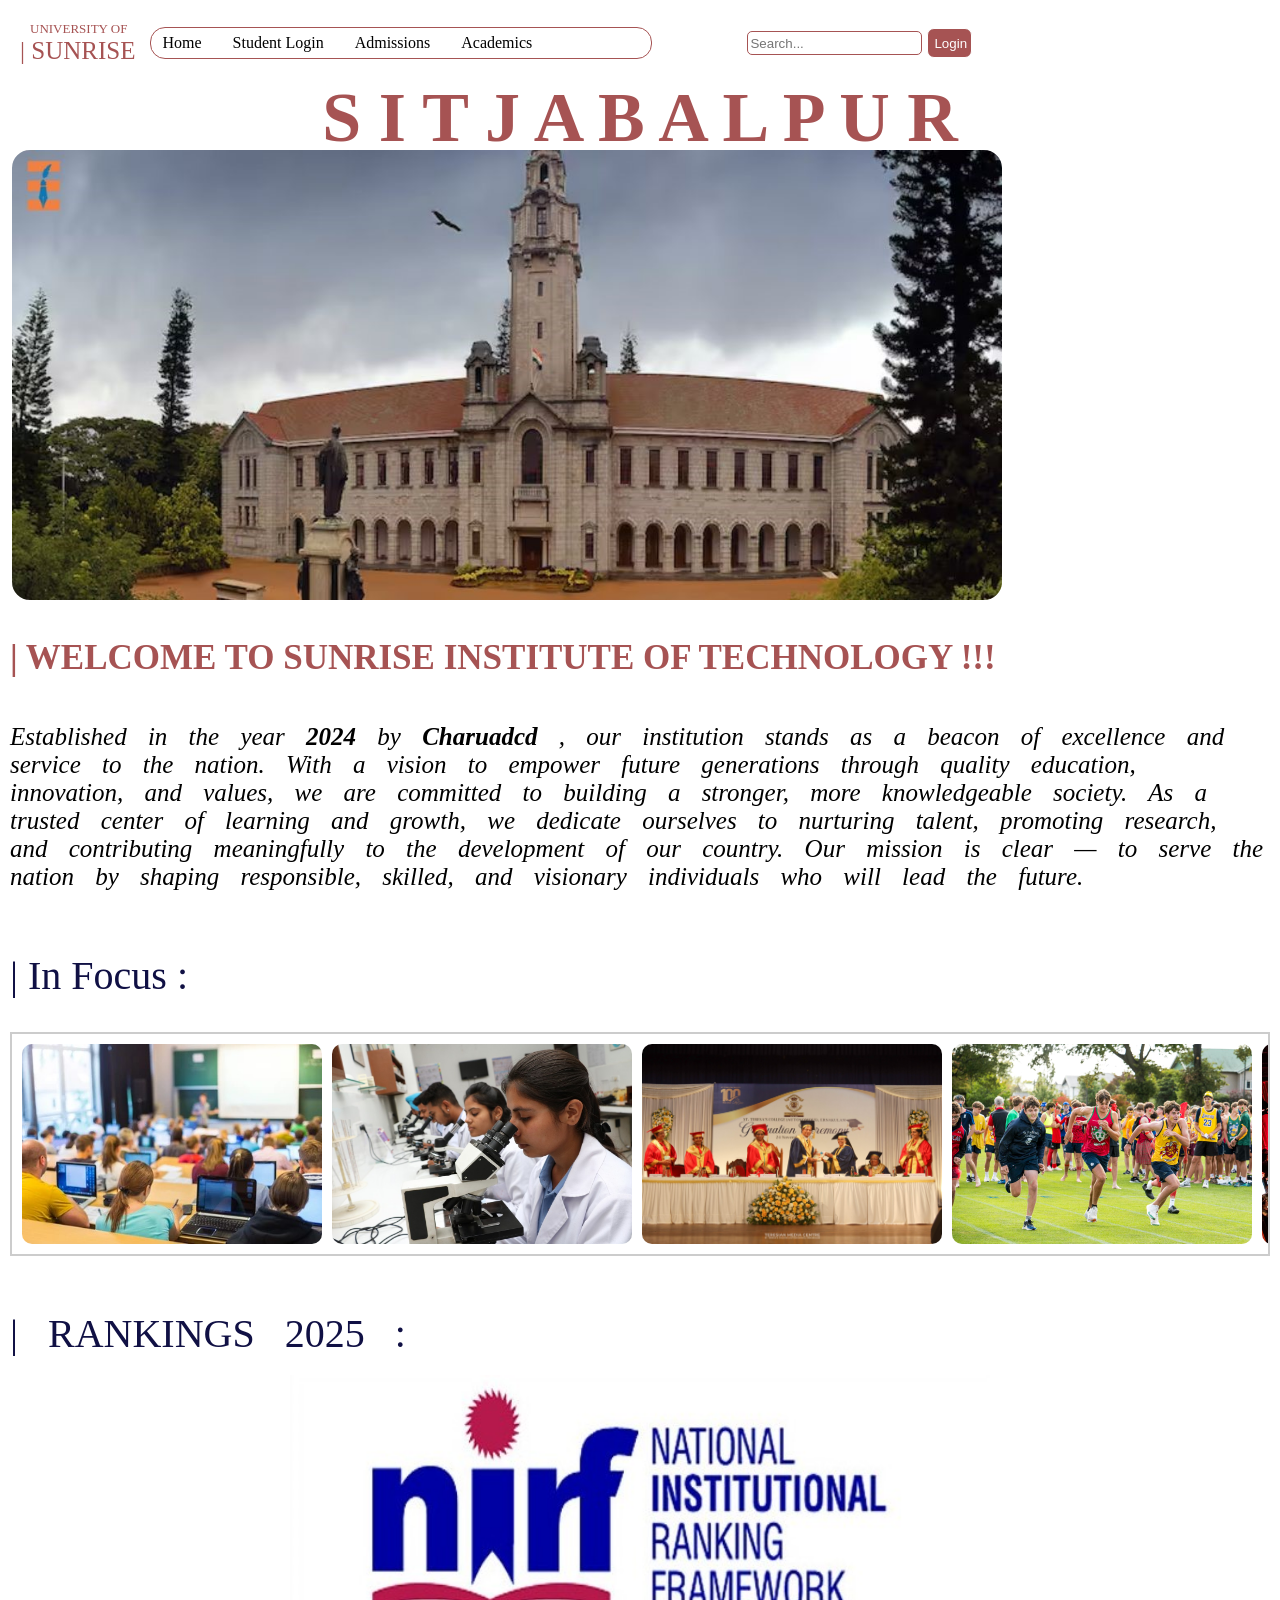
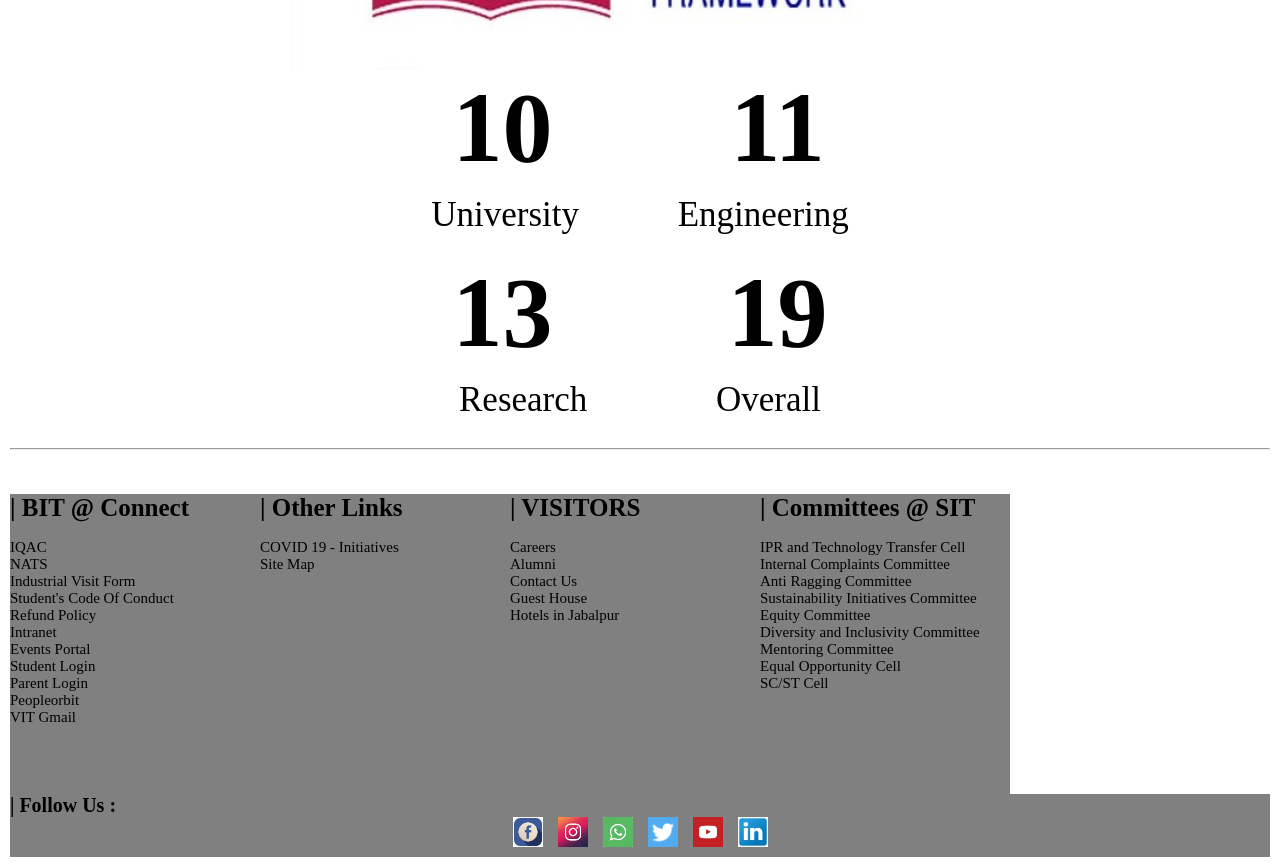
==== index.html @ fe02b5da "Add index.html" ====
<!DOCTYPE html>
<html lang="en">
<head>
    <meta charset="UTF-8">
    <meta name="viewport" content="width=device-width, initial-scale=1.0">
    <title>BIT</title>
    <link rel="stylesheet" href="stylesheet.css">
</head>
<body>
    <div class="main container">
      <div class="navbar-div">

        <div class="UB-div">
          <a>UNIVERSITY OF</a>
          <h>| SUNRISE</h>
        </div>
        
        <div class="hala-div">
          <a href="Content.html">Home</a>
          <a href="loginpage.html">Student Login</a>
          <a href="Admissions.html">Admissions</a>
          <a href="Academics.html">Academics</a>
        </div>
      
        <div class="PL-div">
          <input class="search-div" placeholder="Search...">
          <button>Login</button>
        </div>

      </div>


      <div class="institutename">
        <a class="bit"><b> S I T   </b></a>
        <a class="bit"><b> J A B A L P U R </b></a>
      </div>  

      <div class="bitimg"></div>
      <br><br>

      <a class="welcome"><b>| WELCOME  TO  SUNRISE  INSTITUTE  OF  TECHNOLOGY !!!</b></a>

      <p class="para-one">
            Established in the year <b>2024</b> by <b>Charuadcd</b> , our institution stands as a beacon of excellence and service to the nation. With a vision to empower future generations through quality education, innovation, and values, we are committed to building a stronger, more knowledgeable society. As a trusted center of learning and growth, we dedicate ourselves to nurturing talent, promoting research, and contributing meaningfully to the development of our country. Our mission is clear — to serve the nation by shaping responsible, skilled, and visionary individuals who will lead the future.
      </p>
      <br><br>



      <div class="focus">| In Focus :</div>

      <div class="image-scroller">
          <img src="clg image 4.jpg" alt="image 4">
          <img src="clg image 5.jpg" alt="image 5">
          <img src="image 1.jpg" alt="image 1">
          <img src="image 3.jpg" alt="image 3">
          <img src="image 2.jpg" alt="image 2">
      </div><br><br><br>

      <a class="ranking">| RANKINGS  2025 :</a>
      <br><br>

      <div class="nirf"></div>

      <div class="ranktext">
        <div class="numdiv"><b>10</b></div>
        <div class="numdiv"><b>11</b></div>
      </div>

      <div class="UE">
        University Engineering
      </div>

      <div class="ranktext">
        <div class="numdiv"><b>13</b></div>
        <div class="numdiv"><b>19</b></div>
      </div>

      <div class="RO">
        Research Overall
      </div>
      <hr><br><br>
  
      <div class="footerdiv">
        <div class="one">
          <a class="footerhead"><b>| BIT @ Connect</b></a><br><br>
          IQAC<br>
          NATS<br>
          Industrial Visit Form<br> 
          Student's Code Of Conduct<br>
          Refund Policy<br>
          Intranet<br>
          Events Portal<br>
          Student Login<br>
          Parent Login<br>
          Peopleorbit<br>
          VIT Gmail<br>
        </div>

        <div class="one">
          <a class="footerhead"><b>| Other Links</b></a><br><br>
          COVID 19 - Initiatives<br>
          Site Map<br>
        </div>

        <div class="one">
          <a class="footerhead"><b>| VISITORS</b></a><br><br>
          Careers<br>
          Alumni<br>
          Contact Us<br> 
          Guest House<br>
          Hotels in Jabalpur<br>
        </div>

        <div class="one">
          <a class="footerhead"><b>| Committees @ SIT</b></a><br><br>
          IPR and Technology Transfer Cell<br>
          Internal Complaints Committee<br>
          Anti Ragging Committee<br> 
          Sustainability Initiatives Committee<br>
          Equity Committee<br>
          Diversity and Inclusivity Committee<br>
          Mentoring Committee<br>
          Equal Opportunity Cell<br>
          SC/ST Cell<br>
        </div>
      </div>

      <div class="follow"><b>| Follow Us :</b><br></div>

      <div class="icon-container">
        <img src="facebook flat icon.jpeg" alt="facebook">
        <img src="insta .jpeg" alt="insta">
        <img src="whatsapp .png" alt="whatsapp">
        <img src="twitter .png" alt="twitter">
        <img src="youtube .png" alt="youtube">
        <img src="linkdin .png" alt="linkdin"> 
      </div>
       
        

    </div>
</body>
</html>
---- stylesheet.css ----
body {
    margin-left: 10px;
    margin-right: 10px;
}

.navbar-div {
    height: 70px;
    display: flex;
    flex-direction: row;
    align-items: center;
    gap: 15px;
}

.UB-div {
    display: flex;
    flex-direction: column;
}

.UB-div a {
    margin-left: 20px;
    font-size: 13px;
    color: rgb(166, 83, 83);
}

.UB-div h {
    margin-left: 10px;
    font-size: 25px;
    color: rgb(166, 83, 83);
}

.hala-div {
    height: 30px;
    width: 500px;
    border: 1px solid rgb(166, 83, 83);
    border-radius: 15px;
    display: flex;
    flex-direction: row;
    text-align: center;
    gap: 20px;
}

.hala-div a {
    margin-left: 11px;
    text-decoration: none;
    color: black;
    display: flex;
    align-items: center;
}

.PL-div {
    height: 30px;
    margin-left: 80px;
    display: flex;
    align-items: center;
}

.search-div {
    height: 20px;
    border: 1px solid rgb(166, 83, 83);
    border-radius: 5px;
    display: flex;
    align-items: center;
}

.PL-div button {
    height: 30px;
    width: 45px;
    margin-left: 5px;
    color: white;
    background-color: rgb(166, 83, 83);
    border-radius: 7px;
    border: 1px solid white;
    display: flex;
    align-items: center;
}

.institutename {
    height: 70px;
    background-color: white;
    text-align: center;
}

.bit {
    color: rgb(166, 83, 83);
    font-size: 70px;
    font-style: initial;
}

.bitimg {
    width: 990px;
    height: 450px;
    border-radius: 20px;
    background-image: url("BIT .jpg");
    background-size: cover;
    border: 2px solid white;
}

.para {
    word-spacing: 6px;
    font-size: 15px;
}

.focus {
    height: 80px;
    font-size: 40px;
    color: rgb(16, 16, 68);
}

.image-scroller {
    display: flex;
    overflow-x: auto;
    white-space: nowrap;
    padding: 10px;
    gap: 10px;
    border: 2px solid #ccc;
    scroll-behavior: smooth;
}

.image-scroller img {
    height: 200px;
    border-radius: 10px;
    flex-shrink: 0;
}

.image-scroller::-webkit-scrollbar {
    display: none;
}

.image-scroller {
    scrollbar-width:  none;
}

.para-one {
    font-size: 25px;
    font-style: italic;
    word-spacing: 15px;
}

.welcome {
    font-size: 35px;
    color: rgb(166, 83, 83);
}

.ranking {
    font-size: 40px;
    color: rgb(16, 16, 68);
    word-spacing: 20px;
}

.nirf {
    height: 295px;
    width: 700px;
    background-image: url("NIRF 2.jpg");
    background-size: cover;
    display: block;
    margin-left: auto;
    margin-right: auto;
}

.numdiv {
    width: 125px;
    height: 125px;
    font-size: 100px;
    display: flex;
    justify-content: center;
}

.ranktext {
    display: flex;
    flex-direction: row;
    justify-content: center;
    gap: 150px;
}


.UE {
    height: 60px;
    font-size: 35px;
    word-spacing: 90px;
    text-align: center;
}

.RO {
    height: 60px;
    font-size: 35px;
    word-spacing: 120px;
    text-align: center;
}

.footerdiv {
    height: 300px;
    display: flex;
    flex-direction: row;
}

.one {
    height: 300px;
    width: 250px;
    font-size: 15px;
    background-color: grey;
    color: black;
}    

.footerhead {
    font-size: 25px;
}

.follow {
    font-size: 20px;
    background-color: grey;
    color: black;
}

.icon-container {
    height: 40px;
    display: flex;
    flex-direction: row;
    background-color: grey;
    justify-content: center;
    gap: 15px;
}

.icon-container img {
    width: 30px;
    height: 30px;
    background-size: cover;
}

.lpnavbar {
    height: 60px;
    font-size: 50px;
    color: rgb(166, 83, 83);
    display: flex;
    justify-content: center;
}

.application {
    height: 30px;
    font-size: 20px;
    margin-bottom: 30px;
    background-color: #ccc;
    display: flex;
    justify-content: center;
}

.login-box {
    height: 200px;
    width: 500px;
    border: 2px solid #ccc;
    position: absolute;
    top: 50%;
    left: 50%;
    transform: translate(-50%,-50%);
}

.login-box h3 {
    text-align: center;
    margin-bottom: 20px;
}

.login-box label {
    display: block;
    margin-bottom: 5px;
    margin-left: 20px;
}

.login-box input {
    width: 50%;
    margin-bottom: 15px;
    border: 1px solid #ccc;
    border-radius: 6px;
    margin-left: 20px;
}

.login-box button {
    color: white;
    background-color: rgb(73, 188, 216);
    cursor: pointer;
    margin-left: 40%;
}

.login-box a {
    margin-left: 77%;
}

.Acadhead {
    height: 26px;
    font-size: 25px;
}

#acadbit {
    font-size: 10px;
    margin-left: 10px;
    margin-bottom: 10px;
}

.Acad-navbar {
    height: 20px;
    border: 2px solid #ccc;
    margin-bottom: 20px;
    display: flex;
    align-items: center;
}

.Acad-placeholder {
    margin-left: 470px;
}

.Acad-text {
    margin-left: 20px;
}

#search-button {
    margin-left: 0.5px;
    color: white;
    background-color: rgb(255, 111, 0);
    border: 1px solid #ccc;
    cursor: pointer;
}

.boxes-div {
    height: 17px;
    display: flex;
    flex-direction: row;
    gap: 4px;
    align-items: center;
}

.boxes-div a {
    border: 2px solid #ccc;
    margin-left: 1px;
    font-size: 12px;
    color: black;
}

.NE {
    height: 30px;
    font-size: 25px;
    margin-bottom: 10px;
}

.latest-div {
    height: 500px;
    width: 500px;
    border: 2px solid #ccc;
    background-color: rgb(211, 221, 168);
}

.latest-div h2 {
    margin-left: 10px;
    margin-bottom: 10px;
}

.latest-pts {
    margin-left: 20px;
    margin-bottom: 10px;
    word-spacing: 6px;
    font-size: 13px;
}

.Announcement-div {
    height: 300px;
    width: 225px;
    background-color: rgb(211, 221, 168);
    border: 2px solid #ccc;
}

.Announcement-pts {
    margin-left: 20px;
    margin-bottom: 10px;
    word-spacing: 6px;
    font-size: 13px;
}

.Announcement-div h2 {
    margin-left: 10px;
    margin-bottom: 10px;
}

.PMRF-div {
    height: 100px;
    width: 225px;
    background-color: rgb(211, 221, 168);
    border: 2px solid #ccc;
}

.PMRF-div h2 {
    margin-left: 10px;
    margin-bottom: 10px;
}

.PMRF-pts {
    margin-left: 20px;
    margin-bottom: 10px;
    word-spacing: 6px;
    font-size: 13px;
}

.Events-div {
    height: 410px;
    width: 225px;
    background-color: rgb(211, 221, 168);
    border: 2px solid #ccc;
}

.Events-div h2 {
    margin-left: 10px;
    margin-bottom: 10px;
}

.Events-div a {
    margin-left: 20px;
    margin-bottom: 10px;
    word-spacing: 6px;
    font-size: 13px;
    border-bottom: 1px solid white;
    display: flex;
    flex-direction: row;
}

.whole-div {
    margin-bottom: 80px;
    display: flex;
    flex-direction: row;
    gap: 5px;
}

.Acad-footer {
    height: 300px;
    background-color: black;
}

.Acad-footer img {
    background-color: rgb(6, 6, 125);
    background-size: cover;
    opacity: 0.5;
}

.Acad-footer a {
    height: 50px;
    width: 1000px;
    color: white;
    display: flex;
    justify-content: center;
    align-items: center;
}

.Admission-div {
    height: 36px;
}

.Admission-div h {
    font-size: 35px;
}

#adm-bit {
    font-size: 10px;
    margin-left: 12px;
}

.adm-navbar {
    height: 25px;
    margin-bottom: 2px;
    background-color: #ece8e8;
    border: 1px solid #ece8e8;
    display: flex;
    align-items: center;
}

.adm-navbar a {
    margin-left: 25px;
}

.adm img-div {
    background-size: cover;
}    

.Admissions-div {
    height: 150px;
    background-color: rgb(12, 14, 49);
    color: white;
    display: flex;
    flex-direction: column;
    gap: 20px;
}

.Admissions-div h {
    margin-top: 15px;
    margin-bottom: 5px;
    margin-left: 5px;
    font-size: 40px;
}

.Admissions-div a {
    margin-left: 5px;
    font-size: 15px;
}

.oven {
    height: 100px;
    width: 499px;
    margin-right: 1px;
    color: white;
    background-color: rgb(56, 51, 51);
    display: flex;
    flex-direction: column;
    gap: 18px;
    justify-content: center;
}

.oven h {
    margin-left: 80px;
    font-size: 25px;
}

.oven a {
    margin-left: 80px;
    font-size: 15px;
}

.two {
    height: 100px;
    width: 500px;
    color: white;
    background-color: rgb(56, 51, 51);
    display: flex;
    flex-direction: column;
    gap: 18px;
    justify-content: center;
}

.two h {
    margin-left: 80px;
    font-size: 25px;
}

.two a {
    margin-left: 80px;
    font-size: 15px;
}

.three {
    display: flex;
    flex-direction: row;
}

.lines {
    height: 40px;
    background-color: rgb(12, 14, 49);
}

.bulletin-div {
    height: 350px;
    width: 900px;
    margin-left: 50px;
    background-color: rgb(229, 226, 231);
    margin-bottom: 50px;
    display: flex;
    flex-direction: column;
    gap: 30px;
}

.bulletin-div h {
    margin-top: 50px;
    margin-left: 100px;
    font-size: 25px;
    color: rgb(12, 14, 49);
    display: inline;
    background-image: linear-gradient(to right,red 10%,transparent 50%);
    background-repeat: no-repeat;
    background-size: 100% 2px;
    background-position: 0 100%;
    padding-bottom: 2px;
}

.bulletin-div a {
    margin-left: 100px;
    font-size: 13px;
    color: red;
}

.welcome {
    height: 60px;
    margin-bottom: 20px;
    display: flex;
    flex-direction: column;
    gap: 8px;
}

.welcome a {
    font-size: 20px;
    margin-left: 50px;
}

.adm-para {
    font-size: 16px;
    margin-left: 50px;
    margin-right: 30px;
    height: 180px;
    word-spacing: 13px;
}

.explore {
    margin-top: 20px;
    height: 150px;
    display: flex;
    flex-direction: column;
}

.explore h {
    margin-bottom: 20px;
    font-size: 30px;
    word-wrap: 10px;
    word-spacing: 5px;
    text-align: center;
    color: rgb(12, 14, 49);
}

.explore a {
    margin-bottom: 10px;
    font-size: 15px;
    color: red;
    text-align: center;
    word-spacing: 2px;
}

.result-div {
    height: 270px;
    margin-left: 15px;
    margin-right: 15px;
    display: flex;
    flex-direction: column;
}

.result-div h {
    font-size: 25px;
    font-weight: bold;
    margin-bottom: 10px;
    color: rgb(12, 14, 49);
}

.result-div p {
    font-size: 16px;
    word-spacing: 13px;
}

.keep {
    height: 60px;
    width: 990px;
    margin-left: 5px;
    font-size: 40px;
    word-spacing: 7px;
    color: white;
    background-color: rgb(12, 14, 49);
    align-items: center;
    display: flex;
    justify-content: center;
}

.placements {
    height: 60px;
    width: 332px;
    font-size: 20px;
    color: black;
    background-color: rgb(168, 117, 215);
    display: flex;
    justify-content: center;
    align-items: center;
}

.alumni {
    height: 60px;
    width: 332px;
    font-size: 20px;
    color: black;
    background-color: red;
   display: flex;
    justify-content: center;
    align-items: center;
}

.research {
    height: 60px;
    width: 333px;
    font-size: 20px;
    color: black;
    background-color: rgb(254, 164, 8);
    display: flex;
    justify-content: center;
    align-items: center;
}

.par-div {
    margin-left: 5px;
    margin-bottom: 40px;
    display: flex;
    flex-direction: row;
}

.eminence-div {
    margin-bottom: 80px;
    margin-left: 5px;
    height: 30px;
    width: 275px;
    font-size: 15px;
    word-spacing: 2px;
    color: red;
    border: 2px solid red;
    display: flex;
    flex-direction: row;
    align-items: center;
    justify-content: center;
}

.further-div {
    height: 510px;
    background-color: rgb(90, 165, 250);
    color: rgb(12, 14, 49);
    display: flex;
    flex-direction: column;
}

.further-div h {
    margin-top: 25px;
    margin-left: 30px;
    font-size: 35px;
}

.further-div h2 {
    margin-left: 30px;
}

.further-div a {
    margin-left: 30px;
}
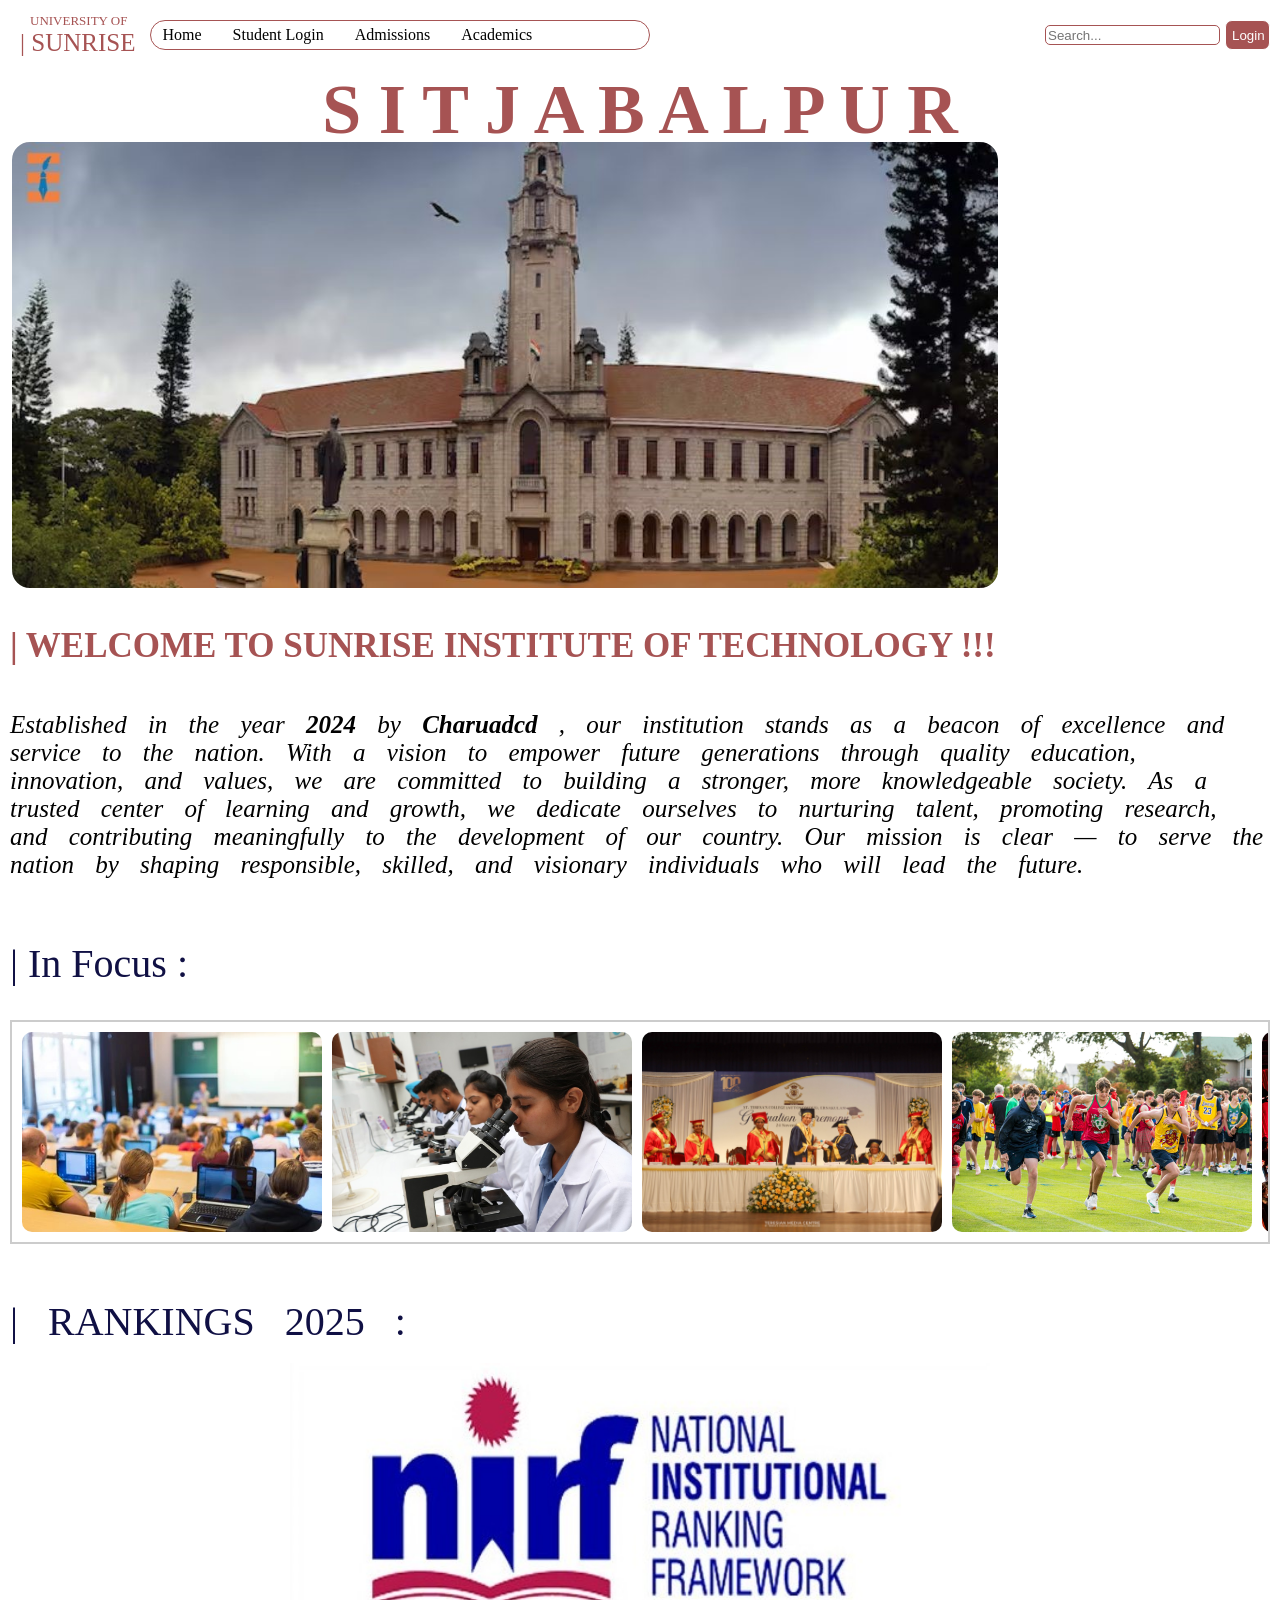
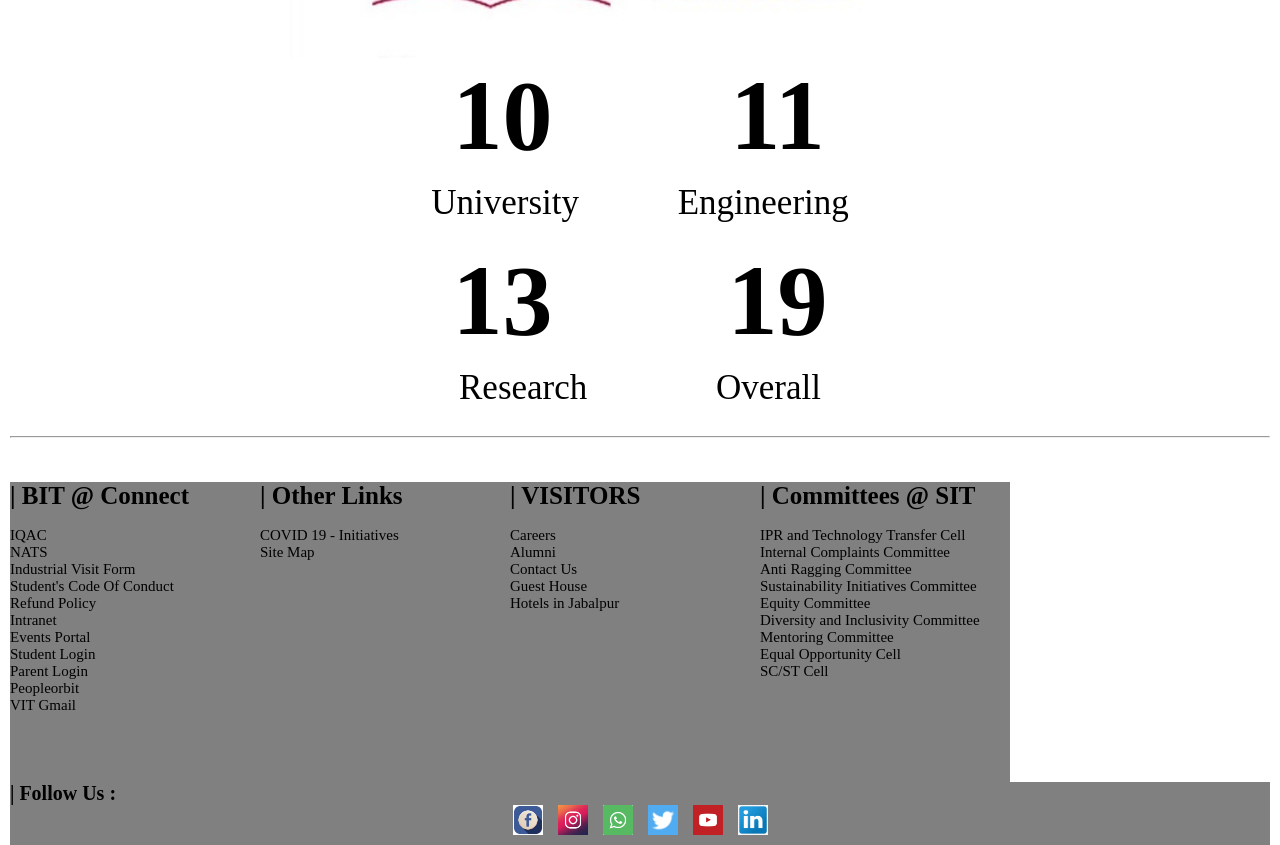
==== commit 3bc0f2ba: "Fix layout alignment" ====
--- a/index.html
+++ b/index.html
@@ -7,7 +7,7 @@
     <link rel="stylesheet" href="stylesheet.css">
 </head>
 <body>
-    <div class="main container">
+    <div class="main">
       <div class="navbar-div">
 
         <div class="UB-div">
--- a/stylesheet.css
+++ b/stylesheet.css
@@ -1,4 +1,7 @@
 body {
+    margin: 0;
+    padding: 0;
+    overflow-x: hidden;
     margin-left: 10px;
     margin-right: 10px;
 }
@@ -30,7 +33,8 @@
 
 .hala-div {
     height: 30px;
-    width: 500px;
+    width: 100%;
+    max-width: 500px;
     border: 1px solid rgb(166, 83, 83);
     border-radius: 15px;
     display: flex;
@@ -49,7 +53,7 @@
 
 .PL-div {
     height: 30px;
-    margin-left: 80px;
+    margin-left: auto;
     display: flex;
     align-items: center;
 }
@@ -87,7 +91,8 @@
 }
 
 .bitimg {
-    width: 990px;
+    width: 100%;
+    max-width: 990px;
     height: 450px;
     border-radius: 20px;
     background-image: url("BIT .jpg");
@@ -149,7 +154,8 @@
 
 .nirf {
     height: 295px;
-    width: 700px;
+    width: 100%;
+    max-width: 700px;
     background-image: url("NIRF 2.jpg");
     background-size: cover;
     display: block;
@@ -303,7 +309,7 @@
 }
 
 .Acad-placeholder {
-    margin-left: 470px;
+    margin-left: auto;
 }
 
 .Acad-text {
@@ -732,4 +738,79 @@
 
 .further-div a {
     margin-left: 30px;
+}
+
+
+/* Responsive Design */
+
+* {
+    box-sizing: border-box;
+}
+
+img {
+    max-width: 100%;
+    height: auto;
+}
+
+@media (max-width: 768px) {
+
+    .navbar-div {
+        flex-direction: column;
+        height: auto;
+        gap: 10px;
+    }
+
+    .hala-div {
+        width: 100%;
+        justify-content: center;
+        flex-wrap: wrap;
+    }
+
+    .PL-div {
+        margin-left: 0;
+    }
+
+    .bit {
+        font-size: 40px;
+    }
+
+    .bitimg {
+        width: 100%;
+        height: 250px;
+    }
+
+    .para-one {
+        font-size: 18px;
+        word-spacing: normal;
+    }
+
+    .focus,
+    .ranking,
+    .welcome {
+        font-size: 25px;
+    }
+
+    .nirf {
+        width: 100%;
+        height: auto;
+    }
+
+    .ranktext {
+        gap: 20px;
+    }
+
+    .footerdiv,
+    .three,
+    .whole-div,
+    .par-div {
+        flex-direction: column;
+        width: 100%;
+    }
+
+    .one,
+    .oven,
+    .two {
+        width: 100%;
+    }
+
 }
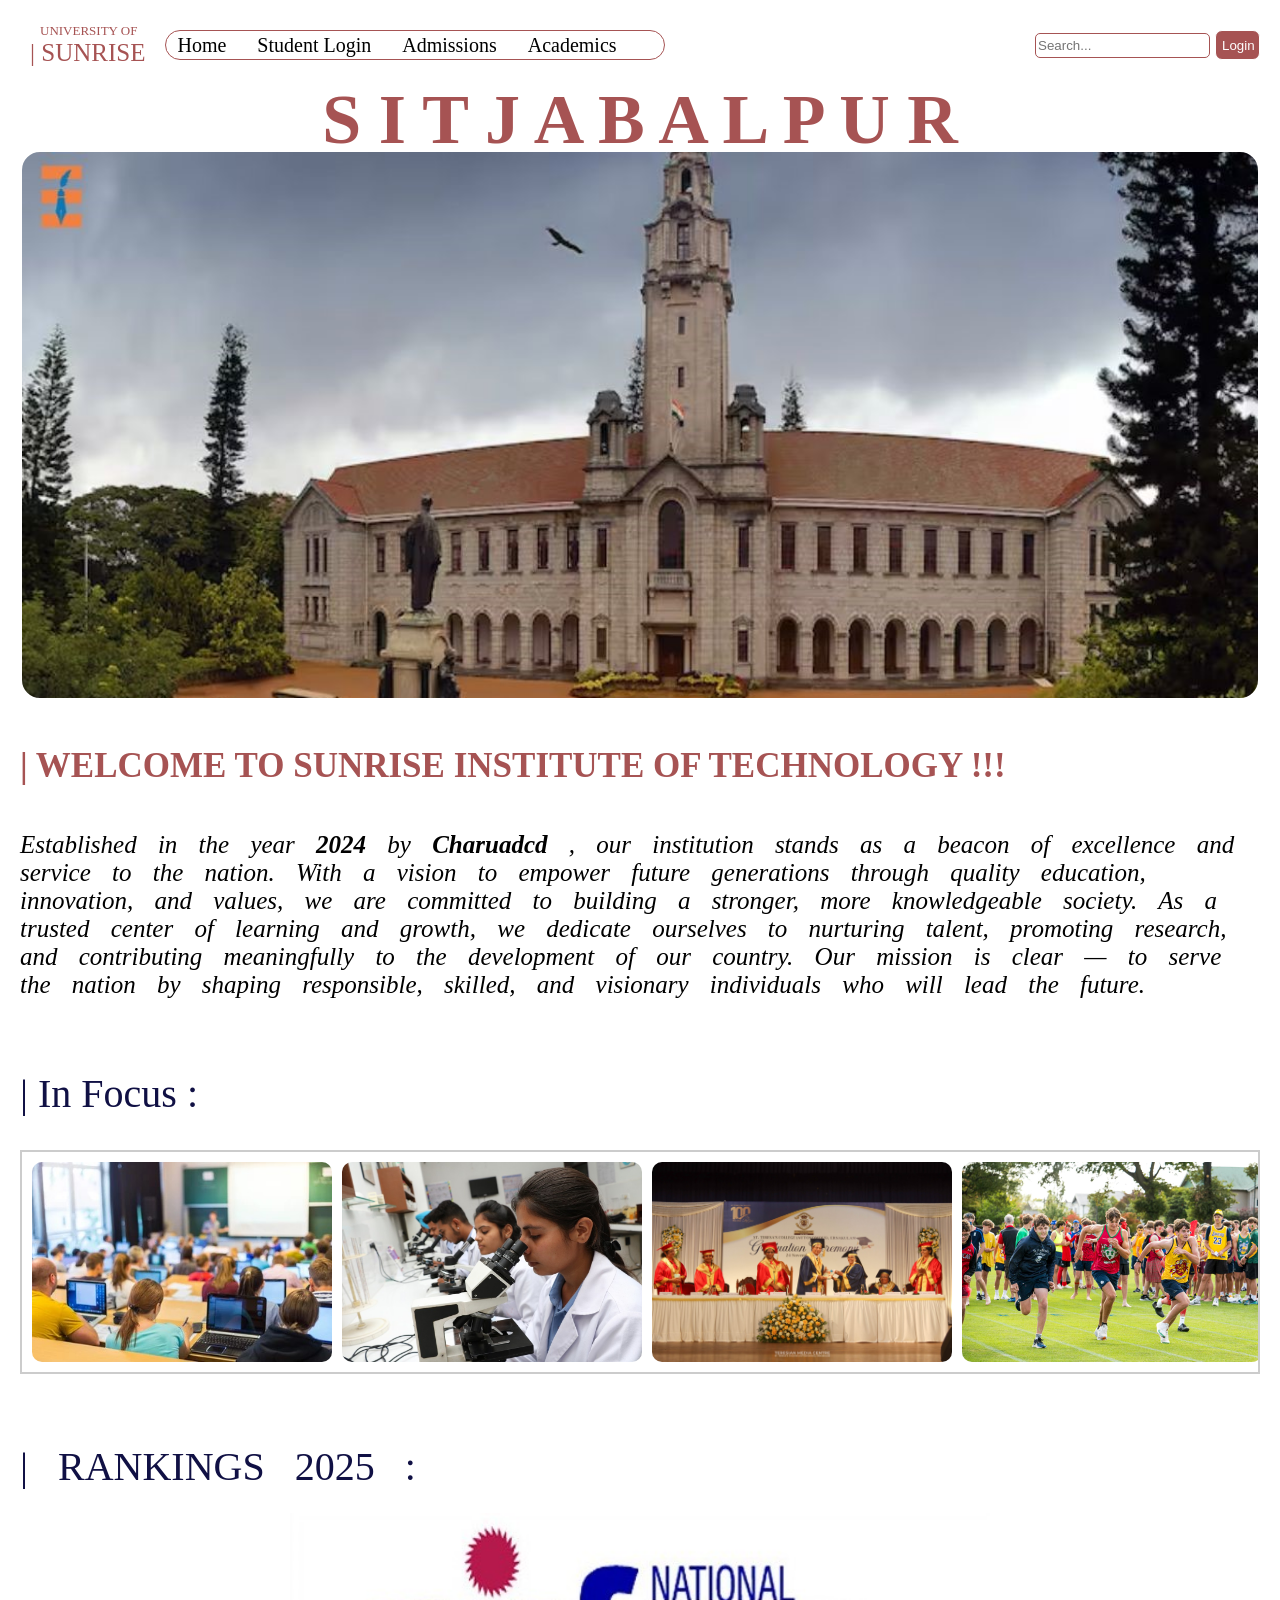
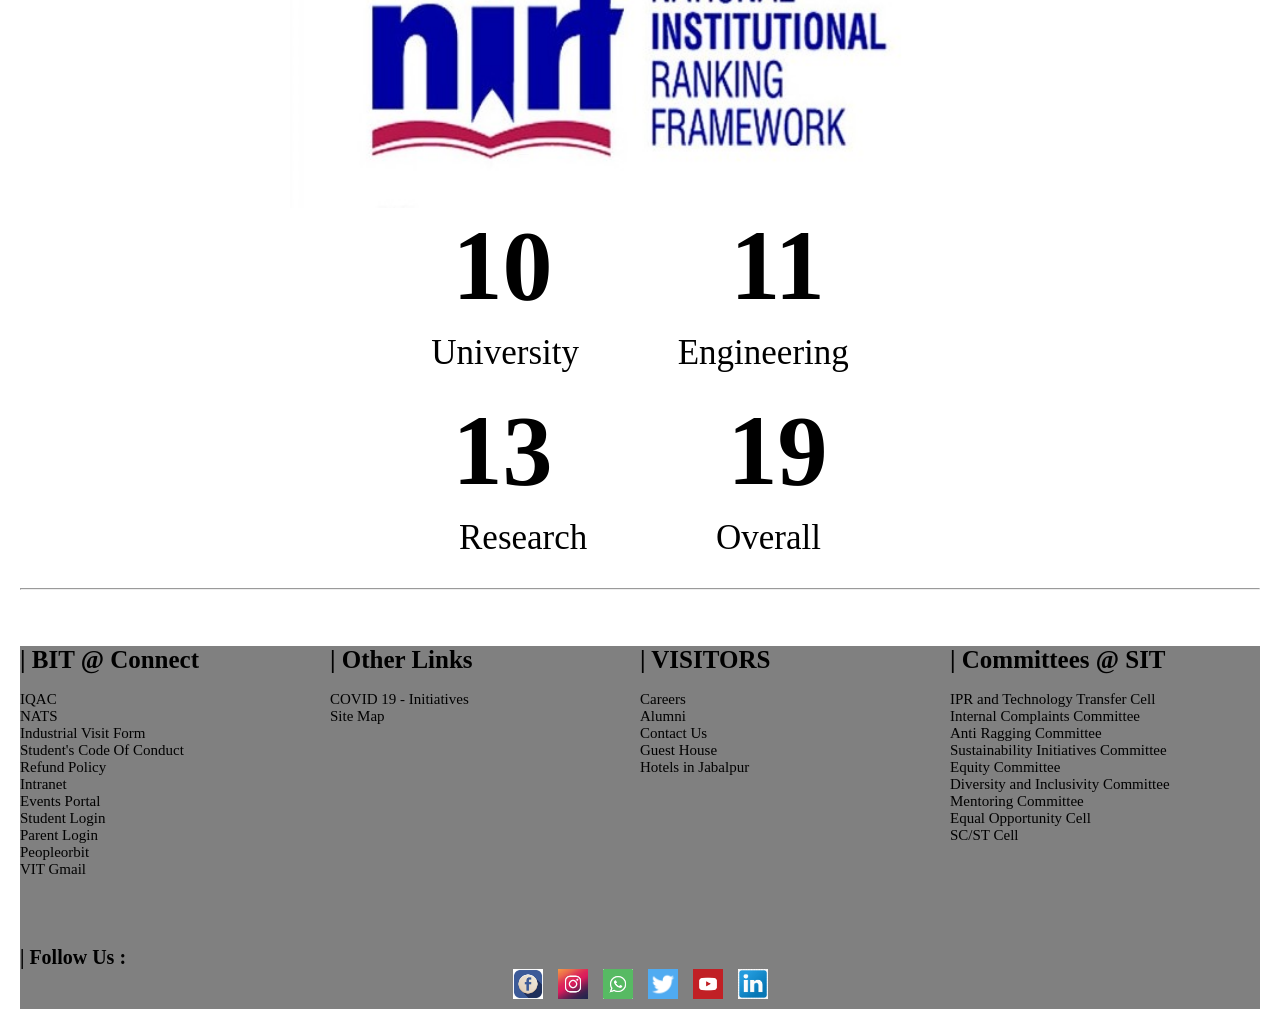
==== commit dc3e02aa: "Fix alignment" ====
--- a/index.html
+++ b/index.html
@@ -9,7 +9,6 @@
 <body>
     <div class="main">
       <div class="navbar-div">
-
         <div class="UB-div">
           <a>UNIVERSITY OF</a>
           <h>| SUNRISE</h>
@@ -17,7 +16,7 @@
         
         <div class="hala-div">
           <a href="Content.html">Home</a>
-          <a href="loginpage.html">Student Login</a>
+          <a href="loginpage.html">Student  Login</a>
           <a href="Admissions.html">Admissions</a>
           <a href="Academics.html">Academics</a>
         </div>
--- a/stylesheet.css
+++ b/stylesheet.css
@@ -6,12 +6,21 @@
     margin-right: 10px;
 }
 
+.main {
+    width: 100%;
+    margin: auto;
+    padding: 10px 10px;
+    font-size: 20px;
+    
+}
+
 .navbar-div {
     height: 70px;
     display: flex;
     flex-direction: row;
     align-items: center;
-    gap: 15px;
+    justify-content: space-between;
+    gap: 20px;
 }
 
 .UB-div {
@@ -59,7 +68,7 @@
 }
 
 .search-div {
-    height: 20px;
+    height: 25px;
     border: 1px solid rgb(166, 83, 83);
     border-radius: 5px;
     display: flex;
@@ -91,10 +100,11 @@
 }
 
 .bitimg {
-    width: 100%;
-    max-width: 990px;
-    height: 450px;
+    /* width: 100%; */
+    width: 100%;
+    height: 550px;
     border-radius: 20px;
+    object-fit: cover;
     background-image: url("BIT .jpg");
     background-size: cover;
     border: 2px solid white;
@@ -197,11 +207,12 @@
     height: 300px;
     display: flex;
     flex-direction: row;
+    justify-content: space-between;
 }
 
 .one {
     height: 300px;
-    width: 250px;
+    width: 100%;
     font-size: 15px;
     background-color: grey;
     color: black;
@@ -250,8 +261,8 @@
 }
 
 .login-box {
-    height: 200px;
-    width: 500px;
+    height: 250px;
+    width: 650px;
     border: 2px solid #ccc;
     position: absolute;
     top: 50%;
@@ -291,16 +302,25 @@
 
 .Acadhead {
     height: 26px;
-    font-size: 25px;
+    font-size: 30px;
 }
 
 #acadbit {
-    font-size: 10px;
+    font-size: 15px;
     margin-left: 10px;
     margin-bottom: 10px;
 }
 
+.acadimg img {
+    margin-top: 20px;
+    width: 100%;
+    height: auto;
+    object-fit: cover;
+    
+}
+
 .Acad-navbar {
+    margin-top: 10px;
     height: 20px;
     border: 2px solid #ccc;
     margin-bottom: 20px;
@@ -340,14 +360,15 @@
 }
 
 .NE {
+    margin-top: 30px;
     height: 30px;
     font-size: 25px;
-    margin-bottom: 10px;
+    margin-bottom: 30px;
 }
 
 .latest-div {
     height: 500px;
-    width: 500px;
+    /* width: 30%; */
     border: 2px solid #ccc;
     background-color: rgb(211, 221, 168);
 }
@@ -364,9 +385,15 @@
     font-size: 13px;
 }
 
+.AP-div {
+    display: flex;
+    flex-direction: column;
+    /* justify-content: center; */
+}
+
 .Announcement-div {
     height: 300px;
-    width: 225px;
+    /* width: 30%; */
     background-color: rgb(211, 221, 168);
     border: 2px solid #ccc;
 }
@@ -384,8 +411,8 @@
 }
 
 .PMRF-div {
-    height: 100px;
-    width: 225px;
+    height: 200px;
+    /* width: 30%; */
     background-color: rgb(211, 221, 168);
     border: 2px solid #ccc;
 }
@@ -403,8 +430,8 @@
 }
 
 .Events-div {
-    height: 410px;
-    width: 225px;
+    height: 500px;
+    /* width: 40%; */
     background-color: rgb(211, 221, 168);
     border: 2px solid #ccc;
 }
@@ -425,27 +452,28 @@
 }
 
 .whole-div {
-    margin-bottom: 80px;
+    margin-bottom: 150px;
     display: flex;
     flex-direction: row;
     gap: 5px;
 }
 
 .Acad-footer {
-    height: 300px;
+    height: auto;
     background-color: black;
 }
 
 .Acad-footer img {
+    width: 100%;
     background-color: rgb(6, 6, 125);
     background-size: cover;
     opacity: 0.5;
 }
 
 .Acad-footer a {
-    height: 50px;
-    width: 1000px;
-    color: white;
+    /* height: 100px; */
+    width: 100%;
+    color: rgb(55, 54, 54);
     display: flex;
     justify-content: center;
     align-items: center;
@@ -477,11 +505,22 @@
     margin-left: 25px;
 }
 
-.adm img-div {
-    background-size: cover;
+.adm-img-div  {
+    /* background-size: cover; */
+    /* width: 100%;
+    height: auto;
+    display: block; */
+    /* max-width: 1400px; */
 }    
 
+.adm-img-div img {
+    width: 100%;
+    height: auto;
+    object-fit: cover;
+}
+
 .Admissions-div {
+    margin-top: 10px;
     height: 150px;
     background-color: rgb(12, 14, 49);
     color: white;
@@ -493,18 +532,18 @@
 .Admissions-div h {
     margin-top: 15px;
     margin-bottom: 5px;
-    margin-left: 5px;
+    margin-left: 80px;
     font-size: 40px;
 }
 
 .Admissions-div a {
-    margin-left: 5px;
+    margin-left: 80px;
     font-size: 15px;
 }
 
 .oven {
     height: 100px;
-    width: 499px;
+    width: 50%;
     margin-right: 1px;
     color: white;
     background-color: rgb(56, 51, 51);
@@ -526,7 +565,7 @@
 
 .two {
     height: 100px;
-    width: 500px;
+    width: 50%;
     color: white;
     background-color: rgb(56, 51, 51);
     display: flex;
@@ -556,8 +595,8 @@
 }
 
 .bulletin-div {
-    height: 350px;
-    width: 900px;
+    height: 300px;
+    width: 90%;
     margin-left: 50px;
     background-color: rgb(229, 226, 231);
     margin-bottom: 50px;
@@ -599,7 +638,7 @@
 }
 
 .adm-para {
-    font-size: 16px;
+    font-size: 19px;
     margin-left: 50px;
     margin-right: 30px;
     height: 180px;
@@ -639,6 +678,7 @@
 }
 
 .result-div h {
+    padding: 15px;
     font-size: 25px;
     font-weight: bold;
     margin-bottom: 10px;
@@ -646,13 +686,14 @@
 }
 
 .result-div p {
-    font-size: 16px;
+    font-size: 19px;
     word-spacing: 13px;
 }
 
 .keep {
     height: 60px;
-    width: 990px;
+    width: 100%;
+    margin-top: 20px;
     margin-left: 5px;
     font-size: 40px;
     word-spacing: 7px;
@@ -665,7 +706,7 @@
 
 .placements {
     height: 60px;
-    width: 332px;
+    width: 100%;
     font-size: 20px;
     color: black;
     background-color: rgb(168, 117, 215);
@@ -676,18 +717,18 @@
 
 .alumni {
     height: 60px;
-    width: 332px;
+    width: 100%;
     font-size: 20px;
     color: black;
     background-color: red;
-   display: flex;
+    display: flex;
     justify-content: center;
     align-items: center;
 }
 
 .research {
     height: 60px;
-    width: 333px;
+    width: 100%;
     font-size: 20px;
     color: black;
     background-color: rgb(254, 164, 8);
@@ -697,14 +738,14 @@
 }
 
 .par-div {
-    margin-left: 5px;
+    width: 100%;
     margin-bottom: 40px;
     display: flex;
     flex-direction: row;
 }
 
 .eminence-div {
-    margin-bottom: 80px;
+    margin-bottom: 100px;
     margin-left: 5px;
     height: 30px;
     width: 275px;
@@ -719,7 +760,7 @@
 }
 
 .further-div {
-    height: 510px;
+    height: 600px;
     background-color: rgb(90, 165, 250);
     color: rgb(12, 14, 49);
     display: flex;
